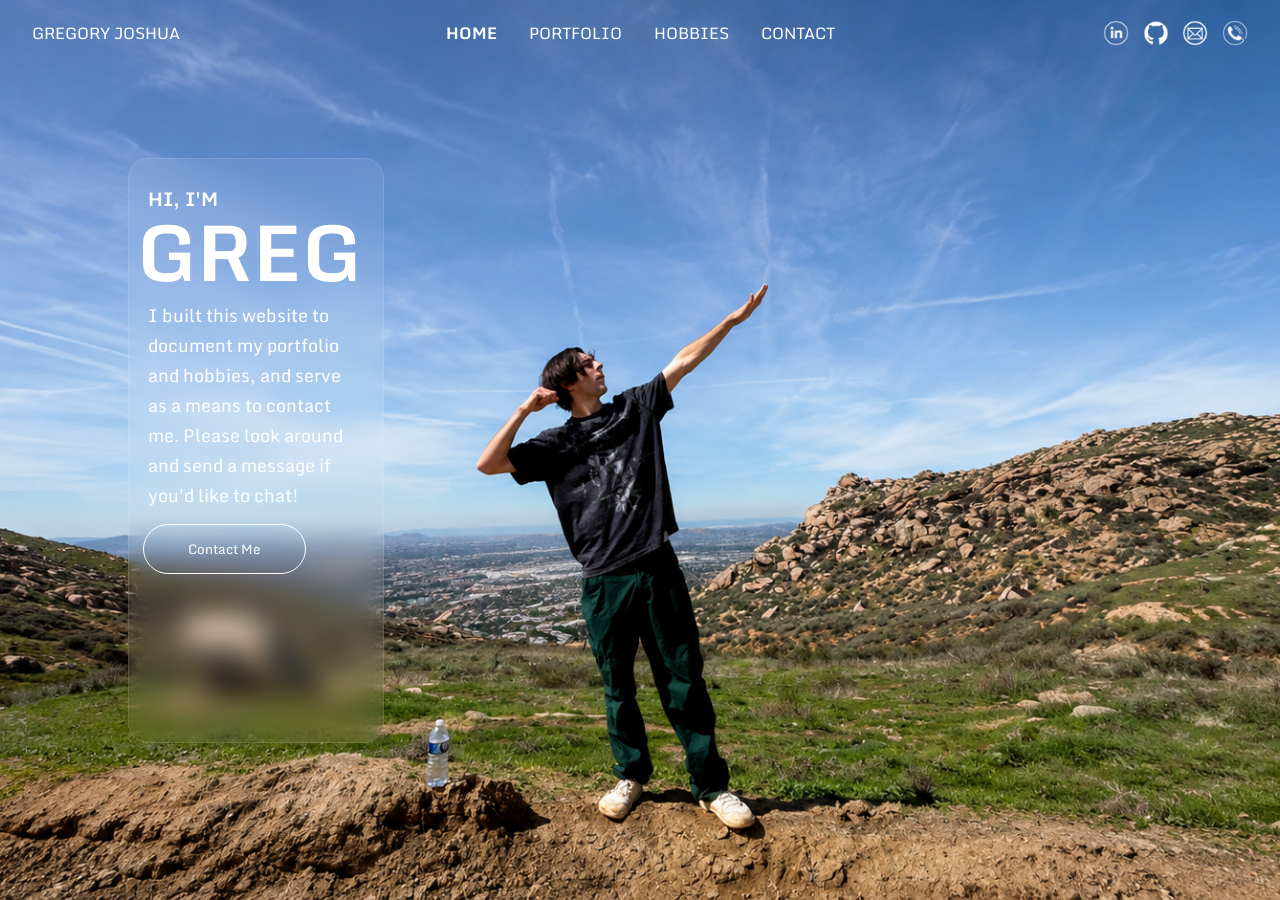
==== index.html @ 61f7215c "page cards scaffolding" ====
<!DOCTYPE html>
<html lang="en">
<head>
  <meta charset="UTF-8">
  <meta name="viewport" content="width=device-width, initial-scale=1.0">
  <title>Gregory Joshua</title>
  <link rel="stylesheet" href="css/styles.css">
  <link rel="preconnect" href="https://fonts.googleapis.com">
  <link rel="preconnect" href="https://fonts.gstatic.com" crossorigin>
  <link href="https://fonts.googleapis.com/css2?family=Monda:wght@400..700&family=Unica+One&display=swap" rel="stylesheet">
</head>
<body class="home-page">
  <nav>
    <a class="logo" href="index.html">Gregory Joshua</a>
    <ul class="links">
      <li><a href="index.html"><span style="font-weight: 800">Home</span></a></li>
      <li><a href="portfolio.html">Portfolio</a></li>
      <li><a href="hobbies.html">Hobbies</a></li>
      <li><a href="contact.html">Contact</a></li>
    </ul>
    <div class="icons">
      <a href="https://linkedin.com/in/gregjoshua" target="_blank" rel="noopener noreferrer"><img src="assets/icons/linkedin.png" alt="LinkedIn"></a>
      <a href="https://github.com/0GregoryJ" target="_blank" rel="noopener noreferrer"><img src="assets/icons/github.png" alt="GitHub"></a>
      <a href="#"><img src="assets/icons/email.png" alt="Email"></a>
      <a href="#"><img src="assets/icons/phone.png" alt="Phone"></a>
    </div>
  </nav>

  <div class="title-card">
    <h3>Hi, I'm</h3>
    <h1>GREG</h1>
    <p>I built this website to document my portfolio and hobbies, and serve as a means to contact me. Please look around and send a message if you'd like to chat!</p>
    <button><a href="contact.html">Contact Me</a></button>
  </div>

</body>
</html>
---- css/styles.css ----
/* Set up */
* {
  margin: 0;
  padding: 0;
  box-sizing: border-box;
}

html,
body {
  height: 100%;
  display: flex;
  overflow-y: hidden;
  align-items: center;
}

.home-page {
  min-height: 100vh;
  font-family: "Monda", sans-serif;
  color: #fff;
  background: url("../images/hero.png") center / cover no-repeat;
}

.portfolio-page, .hobbies-page, .contact-page {
  min-height: 100vh;
  font-family: "Monda", sans-serif;
  color: #fff;
  background: url("../images/hero-blur.png") center / cover no-repeat;
}

/* Navigation bar */
nav {
  position: fixed;
  top: 0;
  left: 0;
  right: 0;
  display: grid;
  grid-template-columns: 1fr auto 1fr;
  align-items: center;
  padding: 1.25rem 2rem;
  background: transparent;
  font-family: inherit;
  text-transform: uppercase;
}

.logo {
  justify-self: start;
  text-decoration: none;
  color: inherit;
}

.links {
  display: flex;
  gap: 2rem;
  list-style: none;
}

.links a {
  text-decoration: none;
  color: inherit;
}

.icons {
  justify-self: end;
  display: flex;
  gap: 0.85rem;
  align-items: center;
}

.icons img {
  display: block;
  width: 26px;
  height: 26px;
}



/* Title card */
.title-card {
  width: 20vw;
  height: 65vh;
  margin-left: 10vw;

  background: rgba(255, 255, 255, 0.075);
  backdrop-filter: blur(12px);
  -webkit-backdrop-filter: blur(12px);

  border: 1px solid rgba(255, 255, 255, 0.1);
  border-radius: 20px;
  font-family: inherit;
}

.title-card * {
  padding-left: 1.2rem;
  padding-right: 1.2rem;
}

.title-card h3 {
  padding-top: 2vw;
  text-transform: uppercase;
}

.title-card h1 {
  font-size: 6vw;
  padding-top: 0;
  padding-bottom: 0;
  padding-left: 0.5rem;
  text-transform: uppercase;
  line-height: 6vw;
}

.title-card p {
  font-size: 1.4vw;
  padding-top: 0.6rem;
}

.title-card button {
  background-color: transparent;
  border: #fff 1px solid;
  border-radius: 2vw;
  padding-top: 1vw;
  padding-bottom: 1vw;
  padding-left: 2vw;
  padding-right: 2vw;
  font-family: inherit;
  margin-left: 0.85rem;
  margin-top: 0.85rem;
  transition: background-color 0.3s ease, color 0.3s ease;
}

.title-card button a {
  color: #fff;
  text-decoration: none;
}

.title-card button:hover {
  background-color: #fff;
}

.title-card button:hover a {
  color: #000;
}

/* Main card */
.main-card {
  width: 50vw;
  height: 65vh;
  margin-left: 5vw;  

  background: rgba(255, 255, 255, 0.075);
  backdrop-filter: blur(12px);
  -webkit-backdrop-filter: blur(12px);

  border: 1px solid rgba(255, 255, 255, 0.1);
  border-radius: 20px;
  font-family: inherit;
}

/* Phone CSS */
@media (max-width: 850px) {
  nav, .title-card, .main-card {
    display: none;
  }
}
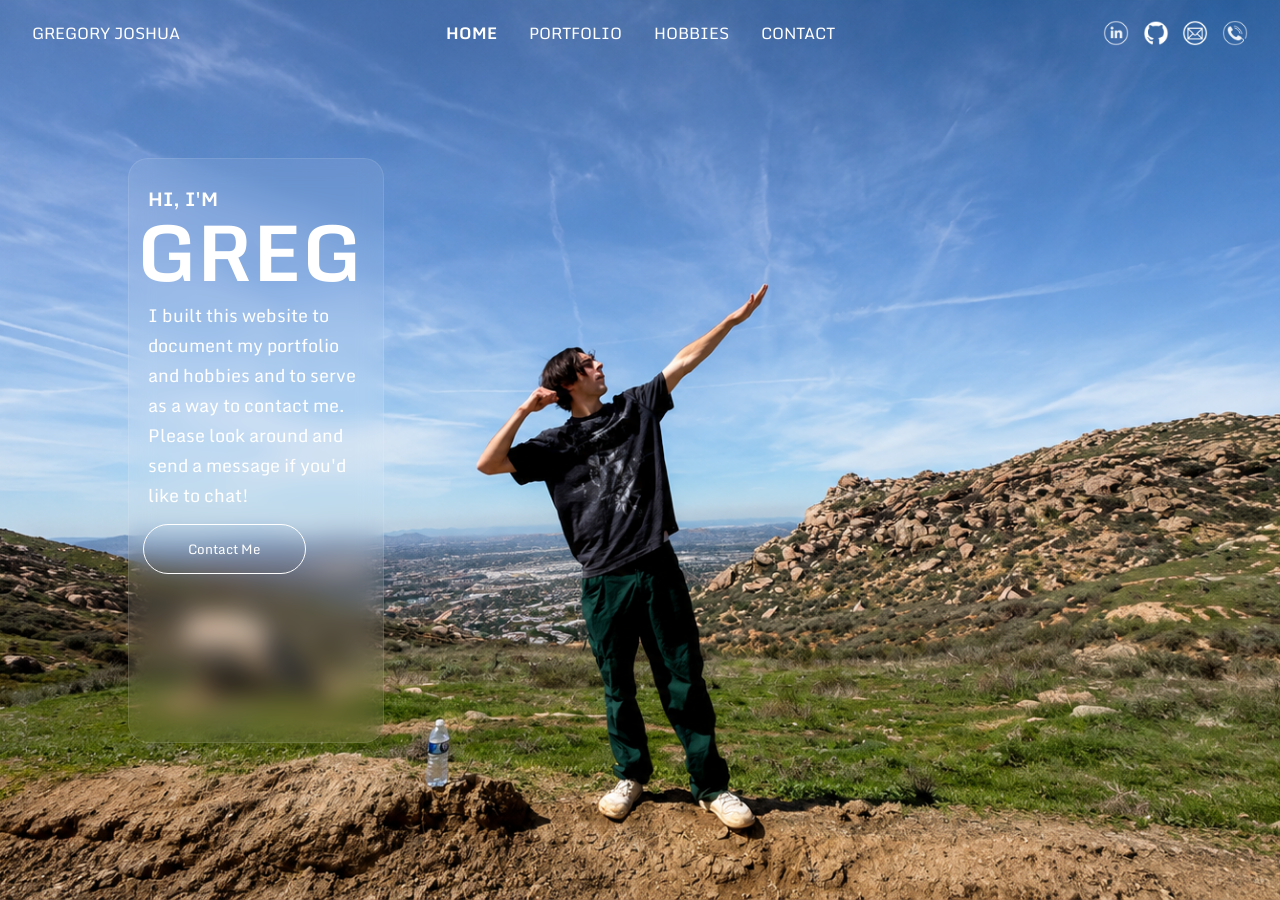
==== commit b173d94b: "portfolio content" ====
--- a/index.html
+++ b/index.html
@@ -29,7 +29,7 @@
   <div class="title-card">
     <h3>Hi, I'm</h3>
     <h1>GREG</h1>
-    <p>I built this website to document my portfolio and hobbies, and serve as a means to contact me. Please look around and send a message if you'd like to chat!</p>
+    <p>I built this website to document my portfolio and hobbies and to serve as a way to contact me. Please look around and send a message if you'd like to chat!</p>
     <button><a href="contact.html">Contact Me</a></button>
   </div>
 
--- a/css/styles.css
+++ b/css/styles.css
@@ -9,7 +9,7 @@
 body {
   height: 100%;
   display: flex;
-  overflow-y: hidden;
+  overflow: hidden;
   align-items: center;
 }
 
@@ -155,9 +155,99 @@
   font-family: inherit;
 }
 
+.main-card * {
+  padding-left: 1.2rem;
+  padding-right: 1.2rem;
+}
+
+.main-card h3 {
+  padding-top: 2vw;
+  font-size: 2vw;
+  text-transform: uppercase;
+}
+
+.main-card p {
+  font-size: 1vw;
+}
+
+/* Main card sub cards */
+.sub-card {
+  width: 92%;
+  height: 33%;
+  margin-left: 1.2rem;
+  margin-top: 0.85rem;
+  display: flex;
+  align-items: center;
+
+  background: rgba(255, 255, 255, 0.075);
+  backdrop-filter: blur(12px);
+  -webkit-backdrop-filter: blur(12px);
+
+  border: 1px solid rgba(255, 255, 255, 0.1);
+  border-radius: 20px;
+  font-family: inherit;
+  overflow-y: scroll;
+}
+
+.sub-card img {
+  width: 40%;
+  height: 90%;
+  padding: 0;
+  margin-top: 0;
+  border-radius: 1rem;
+}
+
+/* Sub card contents */
+.sub-card-content {
+  width: 60%;
+}
+
+.sub-card-content h2 {
+  font-size: 1.5vw;
+  padding-bottom: 2px;
+}
+
+.tools {
+  display: flex;
+  flex-wrap: wrap;
+  gap: 8px;
+  padding-bottom: 8px;
+}
+
+.tools span {
+  padding: 5px 10px;
+  border: 1px solid rgba(255, 255, 255, 0.6);
+  border-radius: 6px;
+  font-size: 0.75vw;
+}
+
+.sub-card-content p {
+  line-height: 1.5;
+  font-size: 0.75vw;
+  margin-bottom: 8px;
+}
+
+.sub-card-content a {
+  color: #fff;
+  text-decoration: none;
+  font-size: 0.75vw;
+}
+
 /* Phone CSS */
 @media (max-width: 850px) {
   nav, .title-card, .main-card {
     display: none;
   }
+}
+
+@media (max-width: 1200px) {
+  .tools {
+    display: none;
+  }
+}
+
+@media (max-height: 750px) {
+  .tools {
+    display: none;
+  }
 }
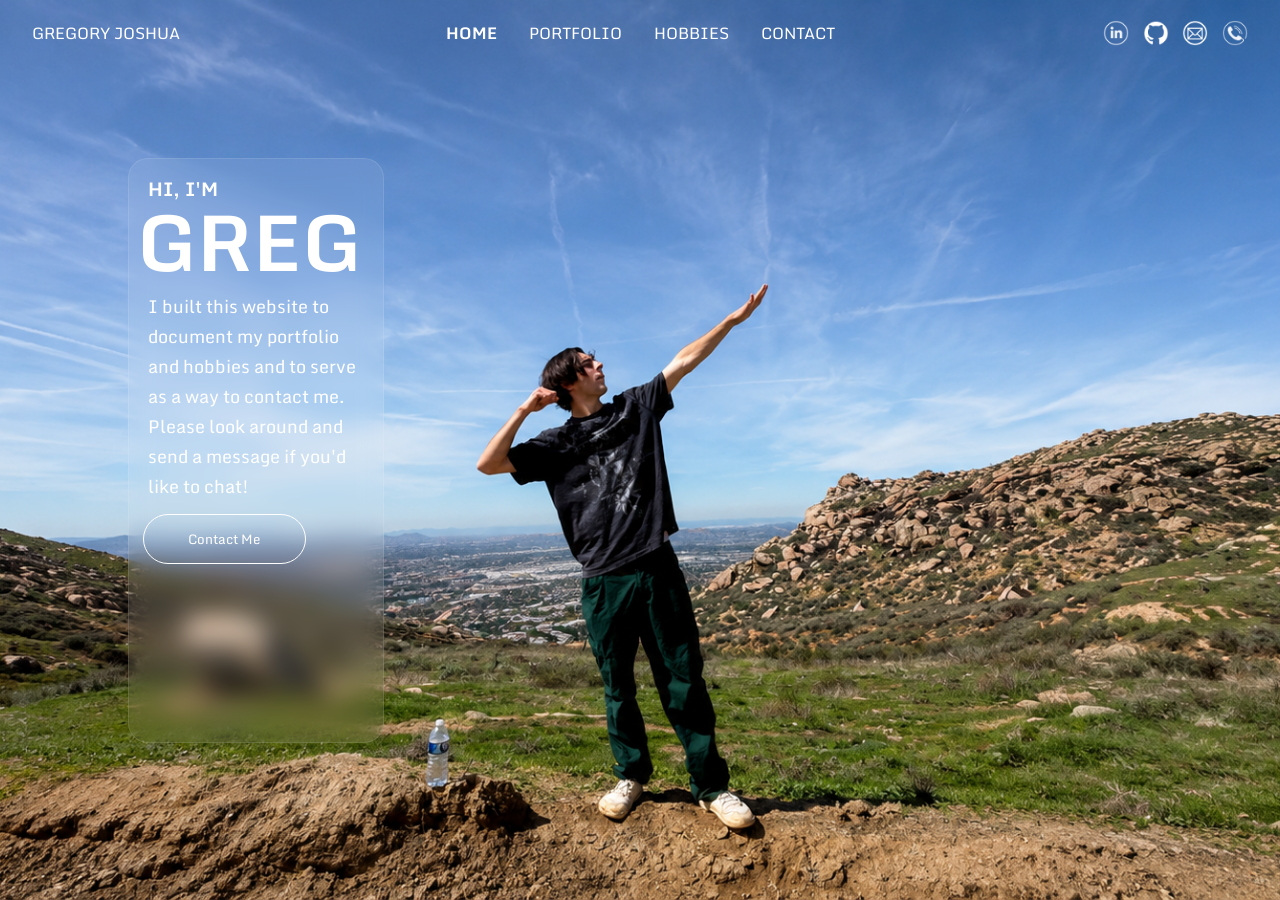
==== commit 845df681: "updated resume link and social links." ====
--- a/index.html
+++ b/index.html
@@ -21,8 +21,8 @@
     <div class="icons">
       <a href="https://linkedin.com/in/gregjoshua" target="_blank" rel="noopener noreferrer"><img src="assets/icons/linkedin.png" alt="LinkedIn"></a>
       <a href="https://github.com/0GregoryJ" target="_blank" rel="noopener noreferrer"><img src="assets/icons/github.png" alt="GitHub"></a>
-      <a href="#"><img src="assets/icons/email.png" alt="Email"></a>
-      <a href="#"><img src="assets/icons/phone.png" alt="Phone"></a>
+      <a href="mailto:gregjoshua11@gmail.com" title="gregjoshua11@gmail.com"><img src="assets/icons/email.png" alt="Email"></a>
+      <a href="tel:650-924-8937" title="(650) 924-8937"><img src="assets/icons/phone.png" alt="Phone"></a>
     </div>
   </nav>
 
--- a/css/styles.css
+++ b/css/styles.css
@@ -72,8 +72,6 @@
   height: 26px;
 }
 
-
-
 /* Title card */
 .title-card {
   width: 20vw;
@@ -95,7 +93,7 @@
 }
 
 .title-card h3 {
-  padding-top: 2vw;
+  padding-top: 1.75vh;
   text-transform: uppercase;
 }
 
@@ -153,6 +151,7 @@
   border: 1px solid rgba(255, 255, 255, 0.1);
   border-radius: 20px;
   font-family: inherit;
+  overflow-y: scroll;
 }
 
 .main-card * {
@@ -161,13 +160,17 @@
 }
 
 .main-card h3 {
-  padding-top: 2vw;
+  padding-top: 1.5vh;
   font-size: 2vw;
   text-transform: uppercase;
 }
 
 .main-card p {
   font-size: 1vw;
+}
+
+.main-card img {
+  border-radius: 1rem;
 }
 
 /* Main card sub cards */
@@ -186,7 +189,7 @@
   border: 1px solid rgba(255, 255, 255, 0.1);
   border-radius: 20px;
   font-family: inherit;
-  overflow-y: scroll;
+  overflow-y: hidden;
 }
 
 .sub-card img {
@@ -198,10 +201,6 @@
 }
 
 /* Sub card contents */
-.sub-card-content {
-  width: 60%;
-}
-
 .sub-card-content h2 {
   font-size: 1.5vw;
   padding-bottom: 2px;
@@ -221,6 +220,10 @@
   font-size: 0.75vw;
 }
 
+.sub-card-content {
+  padding-right: 0;
+}
+
 .sub-card-content p {
   line-height: 1.5;
   font-size: 0.75vw;
@@ -231,6 +234,61 @@
   color: #fff;
   text-decoration: none;
   font-size: 0.75vw;
+}
+
+/* Contact form */
+form {
+  display: flex;
+  flex-direction: column;
+  gap: 1rem;
+  padding-top: 1.5rem;
+}
+
+form input,
+form textarea {
+  background: rgba(255, 255, 255, 0.075);
+  border: 1px solid rgba(255, 255, 255, 0.3);
+  border-radius: 10px;
+  color: #fff;
+  font-family: inherit;
+  font-size: 1vw;
+  padding: 0.75rem 1rem;
+}
+
+form textarea {
+  min-height: 12rem;
+  resize: vertical;
+}
+
+form input::placeholder,
+form textarea::placeholder {
+  color: rgba(255, 255, 255, 0.6);
+}
+
+form input:focus,
+form textarea:focus {
+  outline: none;
+  border-color: rgba(255, 255, 255, 0.6);
+}
+
+form button {
+  background-color: transparent;
+  border: #fff 1px solid;
+  border-radius: 2vw;
+  padding-top: 1vw;
+  padding-bottom: 1vw;
+  padding-left: 2vw;
+  padding-right: 2vw;
+  font-family: inherit;
+  margin-left: 0.85rem;
+  margin-top: 0.85rem;
+  transition: background-color 0.3s ease, color 0.3s ease;
+  color: #fff;
+}
+
+form button:hover {
+  background-color: #fff;
+  color: #000;
 }
 
 /* Phone CSS */
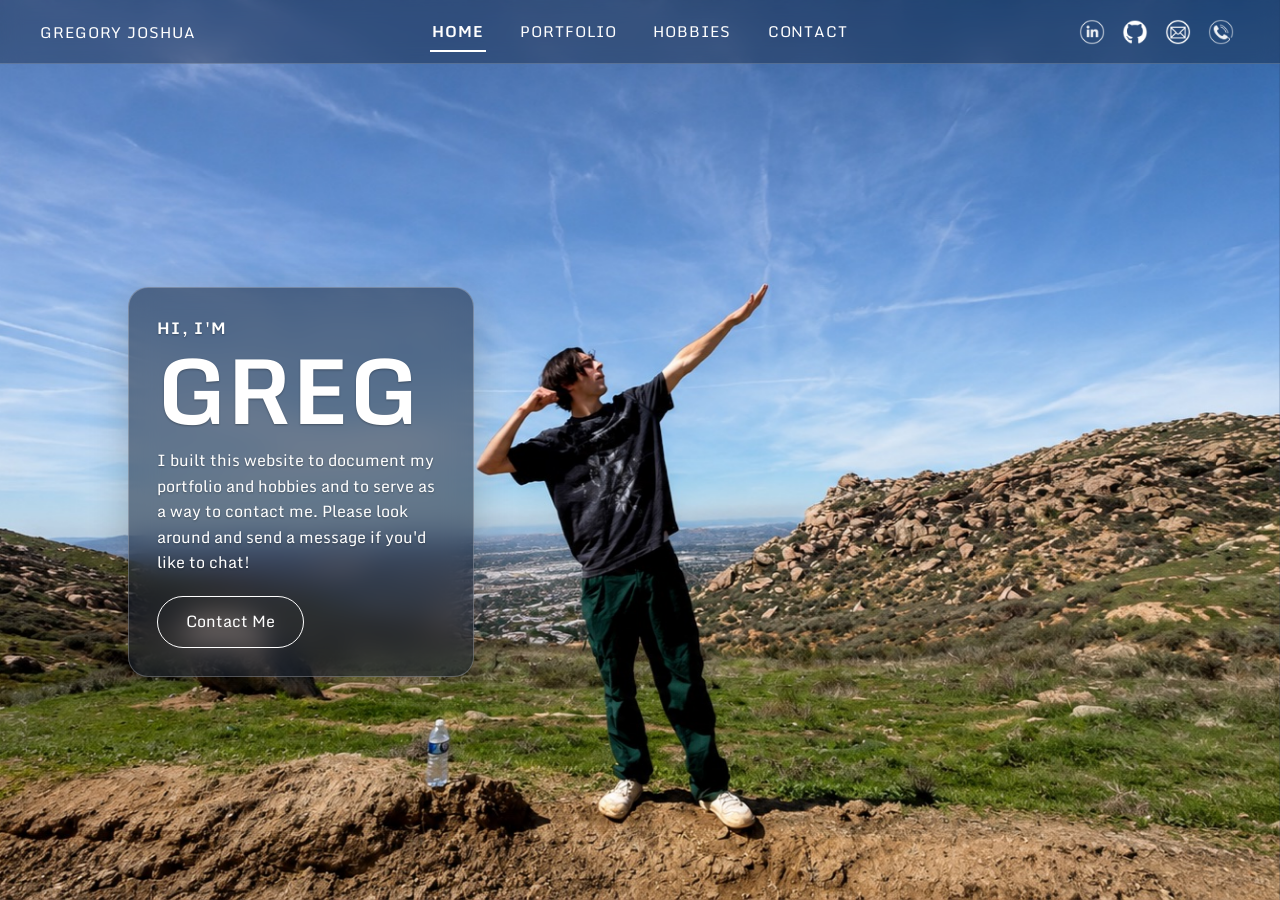
==== commit 930e25b7: "Updated UI design and added greenhouse project." ====
--- a/index.html
+++ b/index.html
@@ -4,34 +4,52 @@
   <meta charset="UTF-8">
   <meta name="viewport" content="width=device-width, initial-scale=1.0">
   <title>Gregory Joshua</title>
+  <meta name="description" content="Gregory Joshua: Data &amp; BI Analyst and Data &amp; Analytics Engineer. Portfolio, hobbies, and contact.">
   <link rel="stylesheet" href="css/styles.css">
   <link rel="preconnect" href="https://fonts.googleapis.com">
   <link rel="preconnect" href="https://fonts.gstatic.com" crossorigin>
-  <link href="https://fonts.googleapis.com/css2?family=Monda:wght@400..700&family=Unica+One&display=swap" rel="stylesheet">
+  <link href="https://fonts.googleapis.com/css2?family=Monda:wght@400..700&display=swap" rel="stylesheet">
+
+  <!-- Google tag (gtag.js) -->
+  <script async src="https://www.googletagmanager.com/gtag/js?id=G-76E13KFPBY"></script>
+  <script>
+    window.dataLayer = window.dataLayer || [];
+    function gtag(){dataLayer.push(arguments);}
+    gtag('js', new Date());
+
+    gtag('config', 'G-76E13KFPBY');
+  </script>
 </head>
 <body class="home-page">
-  <nav>
+  <nav aria-label="Main">
     <a class="logo" href="index.html">Gregory Joshua</a>
-    <ul class="links">
-      <li><a href="index.html"><span style="font-weight: 800">Home</span></a></li>
-      <li><a href="portfolio.html">Portfolio</a></li>
-      <li><a href="hobbies.html">Hobbies</a></li>
-      <li><a href="contact.html">Contact</a></li>
-    </ul>
-    <div class="icons">
-      <a href="https://linkedin.com/in/gregjoshua" target="_blank" rel="noopener noreferrer"><img src="assets/icons/linkedin.png" alt="LinkedIn"></a>
-      <a href="https://github.com/0GregoryJ" target="_blank" rel="noopener noreferrer"><img src="assets/icons/github.png" alt="GitHub"></a>
-      <a href="mailto:gregjoshua11@gmail.com" title="gregjoshua11@gmail.com"><img src="assets/icons/email.png" alt="Email"></a>
-      <a href="tel:650-924-8937" title="(650) 924-8937"><img src="assets/icons/phone.png" alt="Phone"></a>
+
+    <input type="checkbox" id="nav-toggle" class="nav-toggle" aria-label="Toggle menu">
+    <label for="nav-toggle" class="hamburger" aria-hidden="true"></label>
+
+    <div class="nav-menu">
+      <ul class="links">
+        <li><a href="index.html" aria-current="page">Home</a></li>
+        <li><a href="portfolio.html">Portfolio</a></li>
+        <li><a href="hobbies.html">Hobbies</a></li>
+        <li><a href="contact.html">Contact</a></li>
+      </ul>
+      <div class="icons">
+        <a href="https://linkedin.com/in/gregjoshua" target="_blank" rel="noopener noreferrer"><img src="assets/icons/linkedin.png" alt="LinkedIn" width="26" height="26"></a>
+        <a href="https://github.com/0GregoryJ" target="_blank" rel="noopener noreferrer"><img src="assets/icons/github.png" alt="GitHub" width="26" height="26"></a>
+        <a href="mailto:gregjoshua11@gmail.com" title="gregjoshua11@gmail.com"><img src="assets/icons/email.png" alt="Email" width="26" height="26"></a>
+        <a href="tel:650-924-8937" title="(650) 924-8937"><img src="assets/icons/phone.png" alt="Phone" width="26" height="26"></a>
+      </div>
     </div>
   </nav>
 
-  <div class="title-card">
-    <h3>Hi, I'm</h3>
-    <h1>GREG</h1>
-    <p>I built this website to document my portfolio and hobbies and to serve as a way to contact me. Please look around and send a message if you'd like to chat!</p>
-    <button><a href="contact.html">Contact Me</a></button>
-  </div>
-
+  <main>
+    <section class="title-card">
+      <p class="eyebrow">Hi, I'm</p>
+      <h1>Greg</h1>
+      <p>I built this website to document my portfolio and hobbies and to serve as a way to contact me. Please look around and send a message if you'd like to chat!</p>
+      <a class="button" href="contact.html">Contact Me</a>
+    </section>
+  </main>
 </body>
 </html>
--- a/css/styles.css
+++ b/css/styles.css
@@ -1,311 +1,610 @@
-/* Set up */
-* {
+/* ==========================================================================
+   gregoryjoshua.com
+
+   1. Setup          5. Project cards
+   2. Navigation     6. Hobbies gallery
+   3. Cards          7. Contact form
+   4. Title card     8. Phones and small tablets
+   ========================================================================== */
+
+
+/* 1. Setup
+   -------------------------------------------------------------------------- */
+:root {
+  /* Dark, blue-tinted glass keeps white text readable even over the bright sky */
+  --glass: rgba(10, 22, 42, 0.5);
+  --glass-border: rgba(255, 255, 255, 0.25);
+  --tile: rgba(255, 255, 255, 0.1);
+  --tile-border: rgba(255, 255, 255, 0.18);
+  --radius: 20px;
+  --nav-height: 4rem;
+}
+
+*,
+*::before,
+*::after {
   margin: 0;
   padding: 0;
   box-sizing: border-box;
 }
 
-html,
+html {
+  background-color: #1d3557; /* only visible for a moment while the photo loads */
+}
+
 body {
-  height: 100%;
+  min-height: 100vh;
+  min-height: 100dvh; /* "dynamic" height: matches what's visible on iPhone Safari */
   display: flex;
-  overflow: hidden;
-  align-items: center;
+  flex-direction: column;
+  padding-top: var(--nav-height); /* room for the fixed nav */
+  font-family: "Monda", sans-serif;
+  font-size: 1rem;
+  line-height: 1.6;
+  color: #fff;
+  --bg: url("../images/hero-blur.jpg");
 }
 
 .home-page {
-  min-height: 100vh;
-  font-family: "Monda", sans-serif;
-  color: #fff;
-  background: url("../images/hero.png") center / cover no-repeat;
-}
-
-.portfolio-page, .hobbies-page, .contact-page {
-  min-height: 100vh;
-  font-family: "Monda", sans-serif;
-  color: #fff;
-  background: url("../images/hero-blur.png") center / cover no-repeat;
-}
-
-/* Navigation bar */
+  --bg: url("../images/hero.jpg");
+}
+
+/* Background photo, pinned to the screen. It never scrolls, never leaves a gap,
+   and (unlike background-attachment: fixed) it also works on iPhones. */
+body::before {
+  content: "";
+  position: fixed;
+  inset: 0;
+  z-index: -1;
+  background: var(--bg) center / cover no-repeat;
+}
+
+img {
+  display: block;
+  max-width: 100%;
+  height: auto;
+}
+
+ul {
+  list-style: none;
+}
+
+h1,
+h2,
+h3 {
+  text-wrap: balance;
+}
+
+/* Visible keyboard focus (never remove outlines without replacing them) */
+:focus-visible {
+  outline: 2px solid #fff;
+  outline-offset: 3px;
+}
+
+
+/* 2. Navigation
+   -------------------------------------------------------------------------- */
 nav {
   position: fixed;
-  top: 0;
-  left: 0;
-  right: 0;
+  inset: 0 0 auto 0;
+  z-index: 100;
+  height: var(--nav-height);
   display: grid;
   grid-template-columns: 1fr auto 1fr;
   align-items: center;
-  padding: 1.25rem 2rem;
-  background: transparent;
-  font-family: inherit;
+  padding-inline: clamp(1rem, 4vw, 2.5rem);
+  font-size: 0.95rem;
+  letter-spacing: 0.06em;
   text-transform: uppercase;
+}
+
+/* Frosted strip behind the nav so the text is readable over any part of the photo.
+   It's a pseudo-element on purpose: a blur on <nav> itself would break the
+   full-screen mobile menu. */
+nav::before {
+  content: "";
+  position: absolute;
+  inset: 0;
+  z-index: -1;
+  background: rgba(10, 22, 42, 0.35);
+  backdrop-filter: blur(10px);
+  -webkit-backdrop-filter: blur(10px);
+  border-bottom: 1px solid var(--tile-border);
 }
 
 .logo {
   justify-self: start;
+  color: inherit;
   text-decoration: none;
-  color: inherit;
+}
+
+/* On desktop the wrapper disappears and links/icons sit directly in the nav grid */
+.nav-menu {
+  display: contents;
 }
 
 .links {
   display: flex;
-  gap: 2rem;
-  list-style: none;
+  gap: clamp(1rem, 2.5vw, 2rem);
 }
 
 .links a {
+  display: inline-block;
+  padding: 0.4rem 0.15rem;
+  color: inherit;
   text-decoration: none;
-  color: inherit;
+  border-bottom: 2px solid transparent;
+}
+
+.links a:hover,
+.links a[aria-current="page"] {
+  border-bottom-color: #fff;
+}
+
+.links a[aria-current="page"] {
+  font-weight: 700;
 }
 
 .icons {
   justify-self: end;
   display: flex;
-  gap: 0.85rem;
   align-items: center;
+  gap: 0.25rem;
+}
+
+.icons a {
+  display: flex;
+  padding: 0.4rem;
+  border-radius: 50%;
+  transition: background-color 0.2s ease;
+}
+
+.icons a:hover {
+  background-color: rgba(255, 255, 255, 0.18);
 }
 
 .icons img {
-  display: block;
   width: 26px;
   height: 26px;
 }
 
-/* Title card */
+/* Mobile menu controls (shown in section 8). The checkbox is invisible but
+   still reachable with the keyboard. */
+.nav-toggle {
+  position: absolute;
+  width: 1px;
+  height: 1px;
+  opacity: 0;
+}
+
+.hamburger {
+  display: none;
+}
+
+
+/* 3. Cards
+   -------------------------------------------------------------------------- */
+main {
+  display: flex;
+  justify-content: center;
+  align-items: stretch; /* both cards are always the same height */
+  gap: clamp(1rem, 2vw, 2rem);
+  width: 100%;
+  max-width: 100rem;
+  max-height: calc(100vh - var(--nav-height) - 3rem);
+  max-height: calc(100dvh - var(--nav-height) - 3rem);
+  margin: auto; /* centers the cards in the space below the nav */
+  padding-inline: clamp(1rem, 5vw, 5rem);
+}
+
+/* Home page: just the one card, on the left so the photo shows on the right */
+.home-page main {
+  justify-content: flex-start;
+  padding-left: clamp(1rem, 10vw, 12rem);
+}
+
+.title-card,
+.main-card {
+  min-height: 0;
+  padding: clamp(1.25rem, 2.2vw, 2rem);
+  overflow-y: auto; /* long content scrolls inside the card */
+  scrollbar-width: thin;
+  scrollbar-color: rgba(255, 255, 255, 0.5) transparent;
+  background: var(--glass);
+  backdrop-filter: blur(14px);
+  -webkit-backdrop-filter: blur(14px);
+  border: 1px solid var(--glass-border);
+  border-radius: var(--radius);
+  box-shadow: 0 10px 40px rgba(0, 0, 0, 0.2);
+  text-shadow: 0 1px 2px rgba(0, 0, 0, 0.3);
+}
+
 .title-card {
-  width: 20vw;
-  height: 65vh;
-  margin-left: 10vw;
-
-  background: rgba(255, 255, 255, 0.075);
-  backdrop-filter: blur(12px);
-  -webkit-backdrop-filter: blur(12px);
-
-  border: 1px solid rgba(255, 255, 255, 0.1);
-  border-radius: 20px;
-  font-family: inherit;
-}
-
-.title-card * {
-  padding-left: 1.2rem;
-  padding-right: 1.2rem;
-}
-
-.title-card h3 {
-  padding-top: 1.75vh;
+  flex: 0 0 clamp(17rem, 27vw, 25rem);
+}
+
+.main-card {
+  flex: 1 1 0;
+  min-width: 0;
+  max-width: 60rem;
+  container-type: inline-size; /* lets project cards react to the card's width (section 5) */
+}
+
+.main-card h2 {
+  font-size: clamp(1.5rem, 2.2vw, 2rem);
+  line-height: 1.2;
+  letter-spacing: 0.04em;
   text-transform: uppercase;
 }
 
-.title-card h1 {
-  font-size: 6vw;
-  padding-top: 0;
-  padding-bottom: 0;
-  padding-left: 0.5rem;
-  text-transform: uppercase;
-  line-height: 6vw;
-}
-
-.title-card p {
-  font-size: 1.4vw;
-  padding-top: 0.6rem;
-}
-
-.title-card button {
-  background-color: transparent;
-  border: #fff 1px solid;
-  border-radius: 2vw;
-  padding-top: 1vw;
-  padding-bottom: 1vw;
-  padding-left: 2vw;
-  padding-right: 2vw;
-  font-family: inherit;
-  margin-left: 0.85rem;
-  margin-top: 0.85rem;
-  transition: background-color 0.3s ease, color 0.3s ease;
-}
-
-.title-card button a {
+.main-card h2 + p {
+  margin-top: 0.5rem;
+}
+
+/* Pill button, used for links ("Contact Me") and the form's Send button */
+.button {
+  display: inline-block;
+  padding: 0.75rem 1.75rem;
+  font: inherit;
   color: #fff;
   text-decoration: none;
-}
-
-.title-card button:hover {
+  text-shadow: none;
+  background-color: transparent;
+  border: 1px solid #fff;
+  border-radius: 999px;
+  cursor: pointer;
+  transition: background-color 0.25s ease, color 0.25s ease;
+}
+
+.button:hover,
+.button:focus-visible {
+  color: #0a162a;
   background-color: #fff;
 }
 
-.title-card button:hover a {
-  color: #000;
-}
-
-/* Main card */
-.main-card {
-  width: 50vw;
-  height: 65vh;
-  margin-left: 5vw;  
-
-  background: rgba(255, 255, 255, 0.075);
-  backdrop-filter: blur(12px);
-  -webkit-backdrop-filter: blur(12px);
-
-  border: 1px solid rgba(255, 255, 255, 0.1);
-  border-radius: 20px;
-  font-family: inherit;
-  overflow-y: scroll;
-}
-
-.main-card * {
-  padding-left: 1.2rem;
-  padding-right: 1.2rem;
-}
-
-.main-card h3 {
-  padding-top: 1.5vh;
-  font-size: 2vw;
+
+/* 4. Title card
+   -------------------------------------------------------------------------- */
+.title-card > * + * {
+  margin-top: 0.75rem;
+}
+
+.eyebrow {
+  font-weight: 700;
+  letter-spacing: 0.08em;
   text-transform: uppercase;
 }
 
-.main-card p {
-  font-size: 1vw;
-}
-
-.main-card img {
-  border-radius: 1rem;
-}
-
-/* Main card sub cards */
-.sub-card {
-  width: 92%;
-  height: 33%;
-  margin-left: 1.2rem;
-  margin-top: 0.85rem;
-  display: flex;
-  align-items: center;
-
-  background: rgba(255, 255, 255, 0.075);
-  backdrop-filter: blur(12px);
-  -webkit-backdrop-filter: blur(12px);
-
-  border: 1px solid rgba(255, 255, 255, 0.1);
-  border-radius: 20px;
-  font-family: inherit;
-  overflow-y: hidden;
-}
-
-.sub-card img {
-  width: 40%;
-  height: 90%;
-  padding: 0;
+.title-card h1 {
+  font-size: clamp(2.75rem, 4.5vw, 4rem);
+  line-height: 1.05;
+  text-transform: uppercase;
+}
+
+.home-page .title-card h1 {
+  font-size: clamp(3.5rem, 7vw, 6rem);
+}
+
+.title-card .eyebrow + h1 {
   margin-top: 0;
-  border-radius: 1rem;
-}
-
-/* Sub card contents */
-.sub-card-content h2 {
-  font-size: 1.5vw;
-  padding-bottom: 2px;
+}
+
+.title-card .roles {
+  margin-top: 0.25rem;
+  font-weight: 700;
+  text-wrap: balance;
+}
+
+.title-card .roles + .roles {
+  margin-top: 0;
+}
+
+/* Keep each phrase together, so lines only ever break after the "|" */
+.roles span {
+  white-space: nowrap;
+}
+
+.title-card hr {
+  margin-block: 1rem;
+  border: 0;
+  border-top: 1px solid rgba(255, 255, 255, 0.5);
+}
+
+.title-card .button {
+  margin-top: 1.25rem;
+}
+
+
+/* 5. Project cards (portfolio page)
+   -------------------------------------------------------------------------- */
+.projects {
+  display: grid;
+  gap: 1rem;
+  margin-top: 1.25rem;
+}
+
+.project {
+  display: grid;
+  grid-template-columns: minmax(0, 5fr) minmax(0, 6fr); /* image | text */
+  align-items: start;
+  gap: 1.25rem;
+  padding: 1rem;
+  background: var(--tile);
+  border: 1px solid var(--tile-border);
+  border-radius: 16px;
+}
+
+.project > img {
+  width: 100%;
+  aspect-ratio: 2 / 1; /* matches the thumbnails, so nothing important gets cropped */
+  object-fit: cover;
+  background: #fff;
+  border-radius: 12px;
+}
+
+.project h3 {
+  font-size: 1.2rem;
+  line-height: 1.3;
+}
+
+/* Small "In progress" label next to a project title */
+.status {
+  display: inline-block;
+  margin-left: 0.4rem;
+  padding: 0.05rem 0.55rem;
+  font-size: 0.7rem;
+  font-weight: 400;
+  letter-spacing: 0.06em;
+  text-transform: uppercase;
+  vertical-align: middle;
+  border: 1px solid rgba(255, 255, 255, 0.6);
+  border-radius: 999px;
 }
 
 .tools {
   display: flex;
   flex-wrap: wrap;
-  gap: 8px;
-  padding-bottom: 8px;
-}
-
-.tools span {
-  padding: 5px 10px;
+  gap: 0.4rem;
+  margin-block: 0.6rem;
+}
+
+.tools li {
+  padding: 0.1rem 0.6rem;
+  font-size: 0.8rem;
   border: 1px solid rgba(255, 255, 255, 0.6);
   border-radius: 6px;
-  font-size: 0.75vw;
-}
-
-.sub-card-content {
-  padding-right: 0;
-}
-
-.sub-card-content p {
-  line-height: 1.5;
-  font-size: 0.75vw;
-  margin-bottom: 8px;
-}
-
-.sub-card-content a {
+}
+
+.project p {
+  font-size: 0.95rem;
+}
+
+.project-links {
+  display: flex;
+  flex-wrap: wrap;
+  gap: 0.25rem 1.25rem;
+  margin-top: 0.6rem;
+}
+
+.project-links a {
+  display: inline-flex;
+  align-items: center;
+  gap: 0.4rem;
+  padding-block: 0.3rem;
+  font-size: 0.95rem;
   color: #fff;
   text-decoration: none;
-  font-size: 0.75vw;
-}
-
-/* Contact form */
+  border-bottom: 1px solid transparent;
+}
+
+.project-links a:hover {
+  border-bottom-color: #fff;
+}
+
+.project-links img {
+  width: 1.15rem;
+  height: 1.15rem;
+}
+
+.more-soon {
+  margin-top: 1.25rem;
+  text-align: center;
+  font-style: italic;
+}
+
+/* When the card is narrow (phones, small windows), stack image above text */
+@container (max-width: 34rem) {
+  .project {
+    grid-template-columns: 1fr;
+  }
+}
+
+
+/* 6. Hobbies gallery
+   -------------------------------------------------------------------------- */
+.section-title {
+  margin-top: 1.5rem;
+  font-size: 1.25rem;
+  letter-spacing: 0.04em;
+  text-transform: uppercase;
+}
+
+.gallery {
+  display: grid;
+  grid-template-columns: repeat(2, 1fr);
+  gap: 0.75rem;
+  margin-top: 0.75rem;
+}
+
+.gallery img {
+  width: 100%;
+  object-fit: cover;
+  border-radius: 12px;
+}
+
+.gallery .tall {
+  aspect-ratio: 3 / 4;
+}
+
+.gallery .square {
+  aspect-ratio: 1;
+}
+
+.gallery .wide {
+  grid-column: 1 / -1;
+  aspect-ratio: 3 / 2;
+}
+
+
+/* 7. Contact form
+   -------------------------------------------------------------------------- */
 form {
-  display: flex;
-  flex-direction: column;
+  display: grid;
   gap: 1rem;
-  padding-top: 1.5rem;
+  margin-top: 0.5rem;
+}
+
+form label {
+  display: block;
+  margin-bottom: 0.3rem;
+  font-size: 0.95rem;
 }
 
 form input,
 form textarea {
-  background: rgba(255, 255, 255, 0.075);
-  border: 1px solid rgba(255, 255, 255, 0.3);
+  width: 100%;
+  padding: 0.75rem 1rem;
+  font: inherit; /* 1rem text also stops iPhones from zooming in on focus */
+  color: #fff;
+  text-shadow: none;
+  background: rgba(255, 255, 255, 0.1);
+  border: 1px solid rgba(255, 255, 255, 0.45);
   border-radius: 10px;
-  color: #fff;
-  font-family: inherit;
-  font-size: 1vw;
-  padding: 0.75rem 1rem;
 }
 
 form textarea {
-  min-height: 12rem;
+  min-height: 10rem;
   resize: vertical;
-}
-
-form input::placeholder,
-form textarea::placeholder {
-  color: rgba(255, 255, 255, 0.6);
 }
 
 form input:focus,
 form textarea:focus {
-  outline: none;
-  border-color: rgba(255, 255, 255, 0.6);
-}
-
-form button {
-  background-color: transparent;
-  border: #fff 1px solid;
-  border-radius: 2vw;
-  padding-top: 1vw;
-  padding-bottom: 1vw;
-  padding-left: 2vw;
-  padding-right: 2vw;
-  font-family: inherit;
-  margin-left: 0.85rem;
-  margin-top: 0.85rem;
-  transition: background-color 0.3s ease, color 0.3s ease;
-  color: #fff;
-}
-
-form button:hover {
-  background-color: #fff;
-  color: #000;
-}
-
-/* Phone CSS */
+  outline: 2px solid #fff;
+  outline-offset: 2px;
+  border-color: #fff;
+}
+
+form .button {
+  justify-self: start;
+}
+
+
+/* 8. Phones and small tablets
+   -------------------------------------------------------------------------- */
 @media (max-width: 850px) {
-  nav, .title-card, .main-card {
+
+  /* --- Nav: hamburger button + full-screen menu --- */
+  nav {
+    display: flex;
+    justify-content: space-between;
+  }
+
+  .logo,
+  .hamburger {
+    position: relative;
+    z-index: 2; /* stay above the open menu so it can be closed */
+  }
+
+  .hamburger {
+    display: block;
+    padding: 0.25rem 0.5rem;
+    font-size: 1.75rem;
+    line-height: 1;
+    letter-spacing: 0;
+    cursor: pointer;
+  }
+
+  .hamburger::before {
+    content: "\2630"; /* ☰ */
+  }
+
+  .nav-toggle:checked + .hamburger::before {
+    content: "\2715"; /* ✕ */
+  }
+
+  .nav-toggle:focus-visible + .hamburger {
+    outline: 2px solid #fff;
+    outline-offset: 2px;
+  }
+
+  .nav-menu {
     display: none;
-  }
-}
-
-@media (max-width: 1200px) {
-  .tools {
-    display: none;
-  }
-}
-
-@media (max-height: 750px) {
-  .tools {
-    display: none;
-  }
-}+    position: fixed;
+    inset: 0;
+    z-index: 1;
+    flex-direction: column;
+    align-items: center;
+    justify-content: center;
+    gap: 2.5rem;
+    padding: var(--nav-height) 1rem 1rem;
+    background: rgba(8, 16, 32, 0.94);
+    backdrop-filter: blur(12px);
+    -webkit-backdrop-filter: blur(12px);
+  }
+
+  .nav-toggle:checked ~ .nav-menu {
+    display: flex;
+  }
+
+  body:has(.nav-toggle:checked) {
+    overflow: hidden; /* don't scroll the page behind the open menu */
+  }
+
+  .links {
+    flex-direction: column;
+    align-items: center;
+    gap: 1rem;
+    font-size: 1.4rem;
+  }
+
+  .icons {
+    gap: 0.75rem;
+  }
+
+  .icons a {
+    padding: 0.6rem; /* ~45px tap target */
+  }
+
+  /* --- Cards: stack and let the page scroll normally --- */
+  main {
+    flex-direction: column;
+    max-width: 40rem;
+    max-height: none;
+    margin: 0 auto;
+    padding: 1rem;
+  }
+
+  .title-card,
+  .main-card {
+    flex: none;
+    max-width: none;
+    overflow: visible;
+  }
+
+  /* Home page: card sits low so the photo shows above it */
+  .home-page main {
+    margin-top: auto;
+    padding-left: 1rem;
+  }
+}
+
+@media (max-width: 480px) {
+  /* Photos get a full-width row each so they're big enough to enjoy */
+  .gallery {
+    grid-template-columns: 1fr;
+  }
+
+  .gallery .wide {
+    grid-column: auto;
+  }
+}
